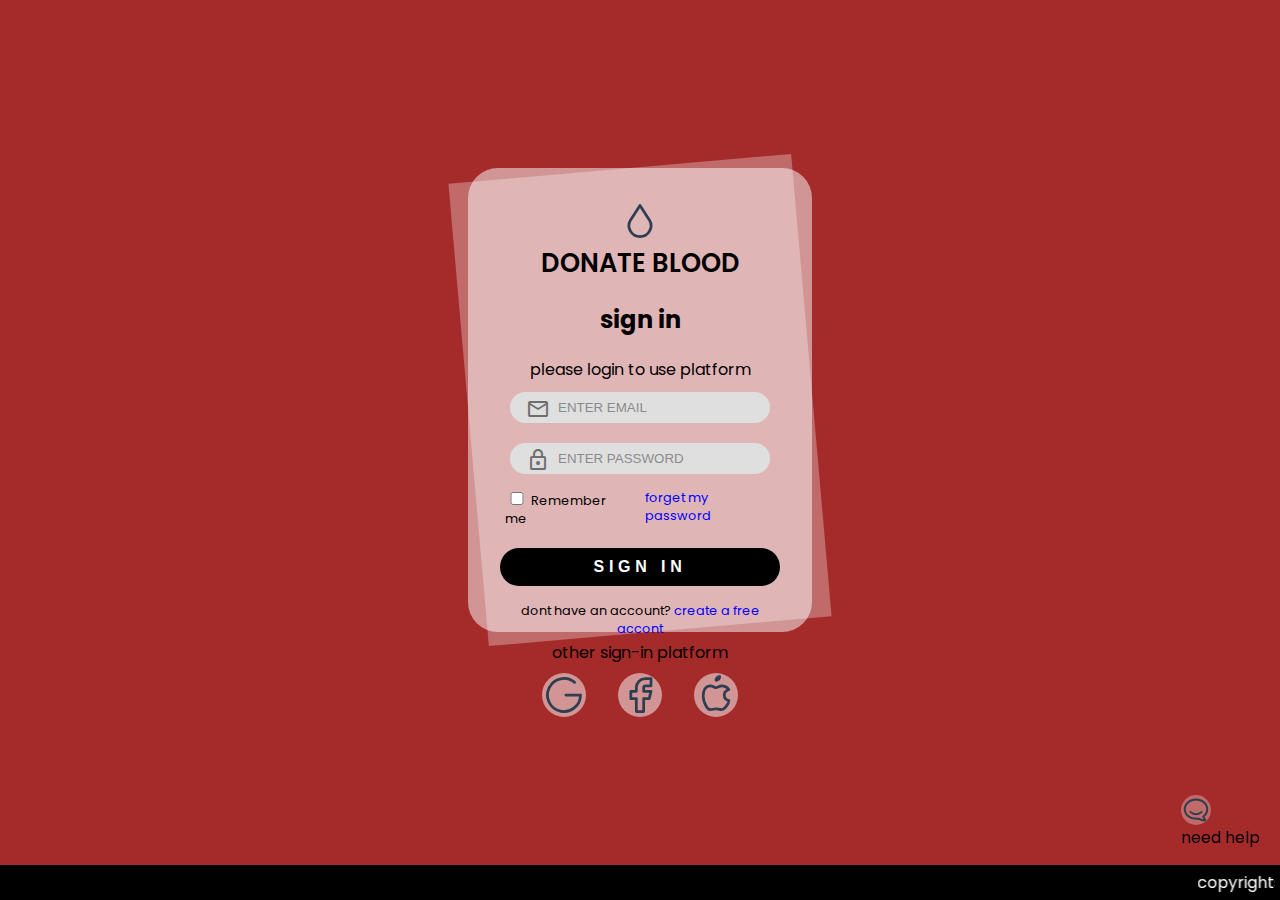
==== index.html @ 53aa203e "Rename login.html to index.html" ====
<html lang="en">
<head>
    <meta charset="UTF-8">
    <meta http-equiv="X-UA-Compatible" content="IE=edge">
    <meta name="viewport" content="width=device-width, initial-scale=1.0">
    <title>login</title>
</head>
<link rel="stylesheet" href="https://fonts.googleapis.com/css2?family=Material+Symbols+Outlined:opsz,wght,FILL,GRAD@48,400,0,0" />
<link rel="stylesheet" href="login.css">
<body>
    <div class="login-page">
        <div class="login-card">
            <div class="logo"><svg xmlns="http://www.w3.org/2000/svg" class="icon icon-tabler icon-tabler-droplet" width="44" height="44" viewBox="0 0 24 24" stroke-width="1.5" stroke="#2c3e50" fill="none" stroke-linecap="round" stroke-linejoin="round">
                <path stroke="none" d="M0 0h24v24H0z" fill="none"/>
                <path d="M6.8 11a6 6 0 1 0 10.396 0l-5.197 -8l-5.2 8z" />
              </svg>
              <div>donate blood</div> 
            </div>
            <div class="header">
                <h2>sign in</h2>
                <div>please login to use platform</div>
            </div>
            <form class="login-form">
                <div class="form-details">
                    <span class="icon material-symbols-outlined">
                        mail
                        </span>
                    <input type="email" placeholder="Enter Email">
                </div>
                <div class="form-details">
                    <span class="icon material-symbols-outlined">
                        lock
                        </span>
                        <input type="password" placeholder="Enter password">
                    
                </div>
                <div class="form-details-other">
                        <div class="remember-me">
                            <input type="checkbox" id="Remember me">
                            <label for="Remember me">Remember me</label>                     
                        </div>
                        <a href="">forget my password</a>
                </div>        
                <button type="submit">sign in</button>
            </form>
            <div class="footer">
                dont have an account?
                <a href="">create a free accont </a>
            </div>
        </div>
        <div class="social-media">
            <div>other sign-in platform</div>
                <div class="social-media-btn">
                    <a href=""><svg xmlns="http://www.w3.org/2000/svg" class="icon icon-tabler icon-tabler-brand-google" width="44" height="44" viewBox="0 0 24 24" stroke-width="1.5" stroke="#2c3e50" fill="none" stroke-linecap="round" stroke-linejoin="round">
                        <path stroke="none" d="M0 0h24v24H0z" fill="none"/>
                        <path d="M17.788 5.108a9 9 0 1 0 3.212 6.892h-8" />
                    </svg></a>
                    <a href=""><svg xmlns="http://www.w3.org/2000/svg" class="icon icon-tabler icon-tabler-brand-facebook" width="44" height="44" viewBox="0 0 24 24" stroke-width="1.5" stroke="#2c3e50" fill="none" stroke-linecap="round" stroke-linejoin="round">
                        <path stroke="none" d="M0 0h24v24H0z" fill="none"/>
                        <path d="M7 10v4h3v7h4v-7h3l1 -4h-4v-2a1 1 0 0 1 1 -1h3v-4h-3a5 5 0 0 0 -5 5v2h-3" />
                    </svg></a>
                    <a href=""><svg xmlns="http://www.w3.org/2000/svg" class="icon icon-tabler icon-tabler-brand-apple" width="44" height="44" viewBox="0 0 24 24" stroke-width="1.5" stroke="#2c3e50" fill="none" stroke-linecap="round" stroke-linejoin="round">
                        <path stroke="none" d="M0 0h24v24H0z" fill="none"/>
                        <path d="M9 7c-3 0 -4 3 -4 5.5c0 3 2 7.5 4 7.5c1.088 -.046 1.679 -.5 3 -.5c1.312 0 1.5 .5 3 .5s4 -3 4 -5c-.028 -.01 -2.472 -.403 -2.5 -3c-.019 -2.17 2.416 -2.954 2.5 -3c-1.023 -1.492 -2.951 -1.963 -3.5 -2c-1.433 -.111 -2.83 1 -3.5 1c-.68 0 -1.9 -1 -3 -1z" />
                        <path d="M12 4a2 2 0 0 0 2 -2a2 2 0 0 0 -2 2" />
                    </svg></a>  
                </div>    
        </div>
        
    </div>
    
    <div class="chat"><svg class="icon" xmlns="http://www.w3.org/2000/svg" class="icon icon-tabler icon-tabler-brand-hipchat" width="44" height="44" viewBox="0 0 24 24" stroke-width="1.5" stroke="#2c3e50" fill="none" stroke-linecap="round" stroke-linejoin="round">
        <path stroke="none" d="M0 0h24v24H0z" fill="none"/>
        <path d="M17.802 17.292s.077 -.055 .2 -.149c1.843 -1.425 2.998 -3.49 2.998 -5.789c0 -4.286 -4.03 -7.764 -8.998 -7.764c-4.97 0 -9.002 3.478 -9.002 7.764c0 4.288 4.03 7.646 9 7.646c.424 0 1.12 -.028 2.088 -.084c1.262 .82 3.104 1.493 4.716 1.493c.499 0 .734 -.41 .414 -.828c-.486 -.596 -1.156 -1.551 -1.416 -2.29z" />
        <path d="M7.5 13.5c2.5 2.5 6.5 2.5 9 0" />
      </svg>
      <div>need help</div>
    </div>
      <div class="copyrights">
        <marquee>copyrights to suriya @2022</marquee>
    </div>
    
    <script src="login.js"></script>    
</body>
</html>
---- login.css ----
@import url('https://fonts.googleapis.com/css2?family=Poppins:wght@300&display=swap');

body{
    margin: 0;
    padding: 0;
    box-sizing: border-box;
    min-height: 100vh;
    display: flex;
    flex-direction: column;
    align-items: center;
    justify-content: center;
    background-color: brown;
    font-family: 'Poppins', sans-serif;
}

.login-card{

    width: 280;
    height: 400;
    background-color: rgba(255, 255, 255, .5);
    padding: 2rem;
    border-radius: 30px;
    position: relative;
    
    
}
.login-card::before{
    position: absolute;
    content: '';
    inset: 0;
    background-color: rgba(255, 255, 255, .3);
    transform: rotate(-5deg);
    z-index: -1;
}
.logo,.footer{
    
    text-align: center;
    
}
.logo{
    
    font-size:calc(2rem*.8) ;
    font-weight: 600;
    text-transform: uppercase;
}
.header{
    text-align: center;
        
}

.login-form{
align-items: center;
justify-content: center;
}
.form-details{
    text-align: center;
    padding:10px;
    position: relative;
}
.form-details .icon{

    position: absolute;
    opacity: .5;
    padding: calc(1rem*.3);
    padding-left: 1rem;
    color: black;
    

}
.form-details-other{
    display: flex;
    gap: 1rem;
    justify-content: space-between;
    padding: 5px;
    padding-bottom: 20px;
    font-size: calc(1rem*.8);
}
.login-card input[type=email],
.login-card input[type=password]{
    width: 100%;
    padding: .5rem .5rem;
    padding-left: 3rem;
    border: none;
    border-radius: 100px;
    outline: none;
    background-color: rgb(224, 223, 223);

}
.login-card input:focus{
    background-color: white;
}
.login-card input::placeholder{
    text-transform: uppercase;
    opacity: .8;

}
.login-card input[type=checkbox]{
    width: 16px;
    accent-color: black;
}

a{
    text-decoration: none;
    color: blue;
}
a:hover{
    text-decoration: underline;
}
.login-form button{
    
    padding: 10px;
    width: 100%;
    border-radius: 100px;
    border: none;
    color: white;
    background-color: black;
    font-size: 1rem;
    font-weight: 600;
    letter-spacing:calc(1rem*.3);
    text-transform: uppercase

}
.login-form button:hover{
    background-color: white;
    color: black;
    cursor: pointer;
}
.footer{

    font-size:calc(1rem*.8) ;
    
}
.social-media{
    text-align: center;
    padding: calc(1rem*.5);
    
}
.social-media>div{
    padding-bottom: calc(1rem*.5);
}
.social-media-btn{
    display: flex;
    align-items: center;
    justify-content: center;
    gap: 2rem;
    
}
.social-media-btn a{
    background-color: rgba(255, 255, 255, .5);
    border-radius: 100%;
}
.social-media-btn a:hover{
    scale: 1.1;
}
.copyrights{
    margin: 0px;
    padding: .3rem;
    bottom: 0px;
    box-sizing: border-box;
    background-color: black;
    color: white;
    width: 100%;
    position: fixed;   
    
}
.chat{
    right: 20px;
  bottom: 50px;
  position: fixed;
  z-index: 9999;
}
.chat .icon{
    color: black;
    width: 30px;
    height: 30px;
    background-color: rgba(255, 255, 255, .3);
    border-radius: 100px;
}
.chat .icon:hover{
    scale: 1.1;
}
@media (max-width:765px){

}
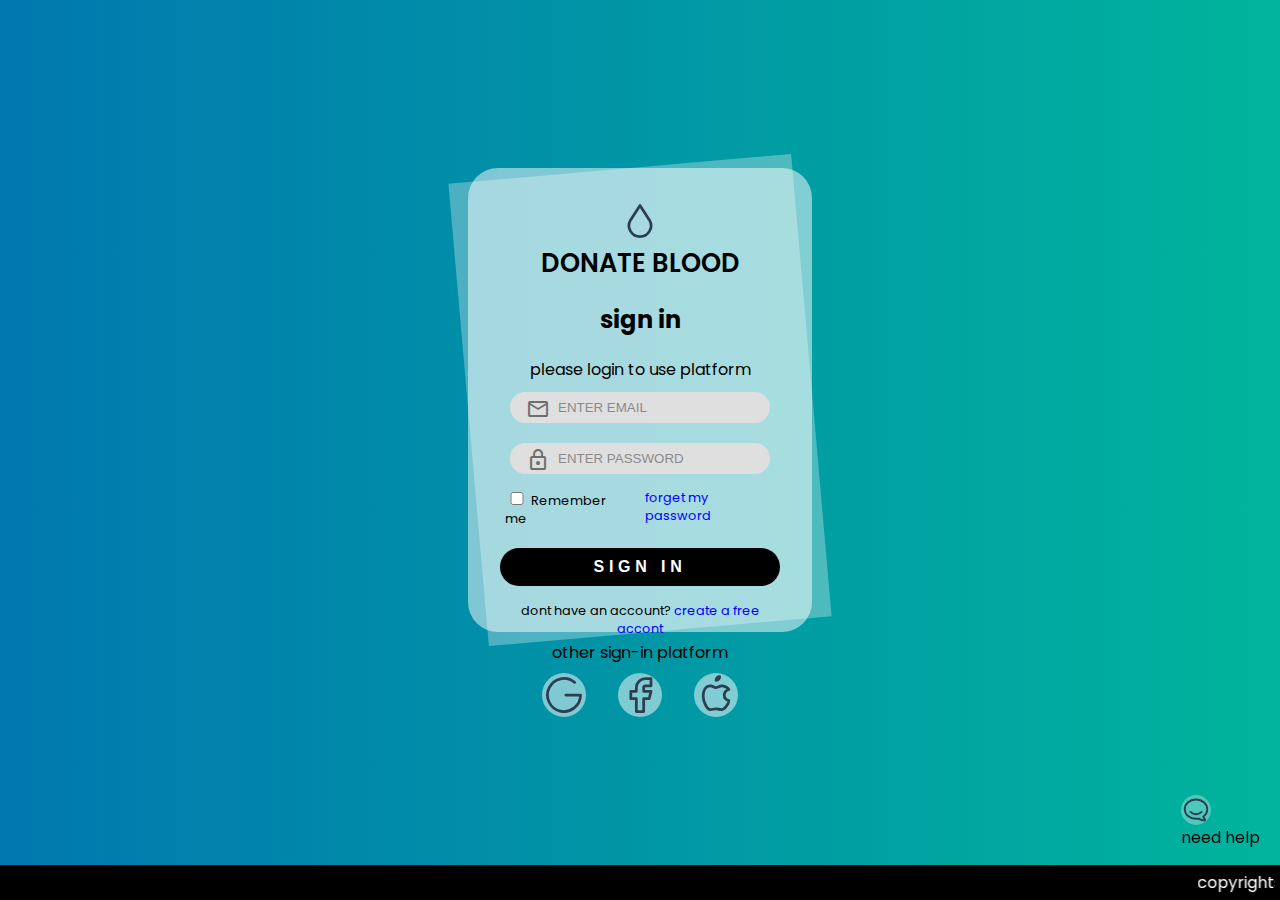
==== commit 12e3022c: "modified" ====
--- a/index.html
+++ b/index.html
@@ -6,7 +6,7 @@
     <title>login</title>
 </head>
 <link rel="stylesheet" href="https://fonts.googleapis.com/css2?family=Material+Symbols+Outlined:opsz,wght,FILL,GRAD@48,400,0,0" />
-<link rel="stylesheet" href="login.css">
+<link rel="stylesheet" href="style.css">
 <body>
     <div class="login-page">
         <div class="login-card">
--- a/style.css
+++ b/style.css
@@ -0,0 +1,184 @@
+@import url('https://fonts.googleapis.com/css2?family=Poppins:wght@300&display=swap');
+
+body{
+    margin: 0;
+    padding: 0;
+    box-sizing: border-box;
+    min-height: 100vh;
+    display: flex;
+    flex-direction: column;
+    align-items: center;
+    justify-content: center;
+    background: linear-gradient(to right,#0178af , #00b49c);
+    font-family: 'Poppins', sans-serif;
+}
+
+.login-card{
+
+    width: 280;
+    height: 400;
+    background-color: rgba(255, 255, 255, .5);
+    padding: 2rem;
+    border-radius: 30px;
+    position: relative;
+    
+    
+}
+.login-card::before{
+    position: absolute;
+    content: '';
+    inset: 0;
+    background-color: rgba(255, 255, 255, .3);
+    transform: rotate(-5deg);
+    z-index: -1;
+}
+.logo,.footer{
+    
+    text-align: center;
+    
+}
+.logo{
+    
+    font-size:calc(2rem*.8) ;
+    font-weight: 600;
+    text-transform: uppercase;
+}
+.header{
+    text-align: center;
+        
+}
+
+.login-form{
+align-items: center;
+justify-content: center;
+}
+.form-details{
+    text-align: center;
+    padding:10px;
+    position: relative;
+}
+.form-details .icon{
+
+    position: absolute;
+    opacity: .5;
+    padding: calc(1rem*.3);
+    padding-left: 1rem;
+    color: black;
+    
+
+}
+.form-details-other{
+    display: flex;
+    gap: 1rem;
+    justify-content: space-between;
+    padding: 5px;
+    padding-bottom: 20px;
+    font-size: calc(1rem*.8);
+}
+.login-card input[type=email],
+.login-card input[type=password]{
+    width: 100%;
+    padding: .5rem .5rem;
+    padding-left: 3rem;
+    border: none;
+    border-radius: 100px;
+    outline: none;
+    background-color: rgb(224, 223, 223);
+
+}
+.login-card input:focus{
+    background-color: white;
+}
+.login-card input::placeholder{
+    text-transform: uppercase;
+    opacity: .8;
+
+}
+.login-card input[type=checkbox]{
+    width: 16px;
+    accent-color: black;
+}
+
+a{
+    text-decoration: none;
+    color: blue;
+}
+a:hover{
+    text-decoration: underline;
+}
+.login-form button{
+    
+    padding: 10px;
+    width: 100%;
+    border-radius: 100px;
+    border: none;
+    color: white;
+    background-color: black;
+    font-size: 1rem;
+    font-weight: 600;
+    letter-spacing:calc(1rem*.3);
+    text-transform: uppercase
+
+}
+.login-form button:hover{
+    background-color: white;
+    color: black;
+    cursor: pointer;
+}
+.footer{
+
+    font-size:calc(1rem*.8) ;
+    
+}
+.social-media{
+    text-align: center;
+    padding: calc(1rem*.5);
+    
+}
+.social-media>div{
+    padding-bottom: calc(1rem*.5);
+}
+.social-media-btn{
+    display: flex;
+    align-items: center;
+    justify-content: center;
+    gap: 2rem;
+    
+}
+.social-media-btn a{
+    background-color: rgba(255, 255, 255, .5);
+    border-radius: 100%;
+}
+.social-media-btn a:hover{
+    scale: 1.1;
+}
+.copyrights{
+    margin: 0px;
+    padding: .3rem;
+    bottom: 0px;
+    box-sizing: border-box;
+    background-color: black;
+    color: white;
+    width: 100%;
+    position: fixed;   
+    
+}
+.chat{
+    right: 20px;
+  bottom: 50px;
+  position: fixed;
+  z-index: 9999;
+}
+.chat .icon{
+    color: black;
+    width: 30px;
+    height: 30px;
+    background-color: rgba(255, 255, 255, .3);
+    border-radius: 100px;
+}
+.chat .icon:hover{
+    scale: 1.1;
+}
+@media (max-width:765px){
+
+}
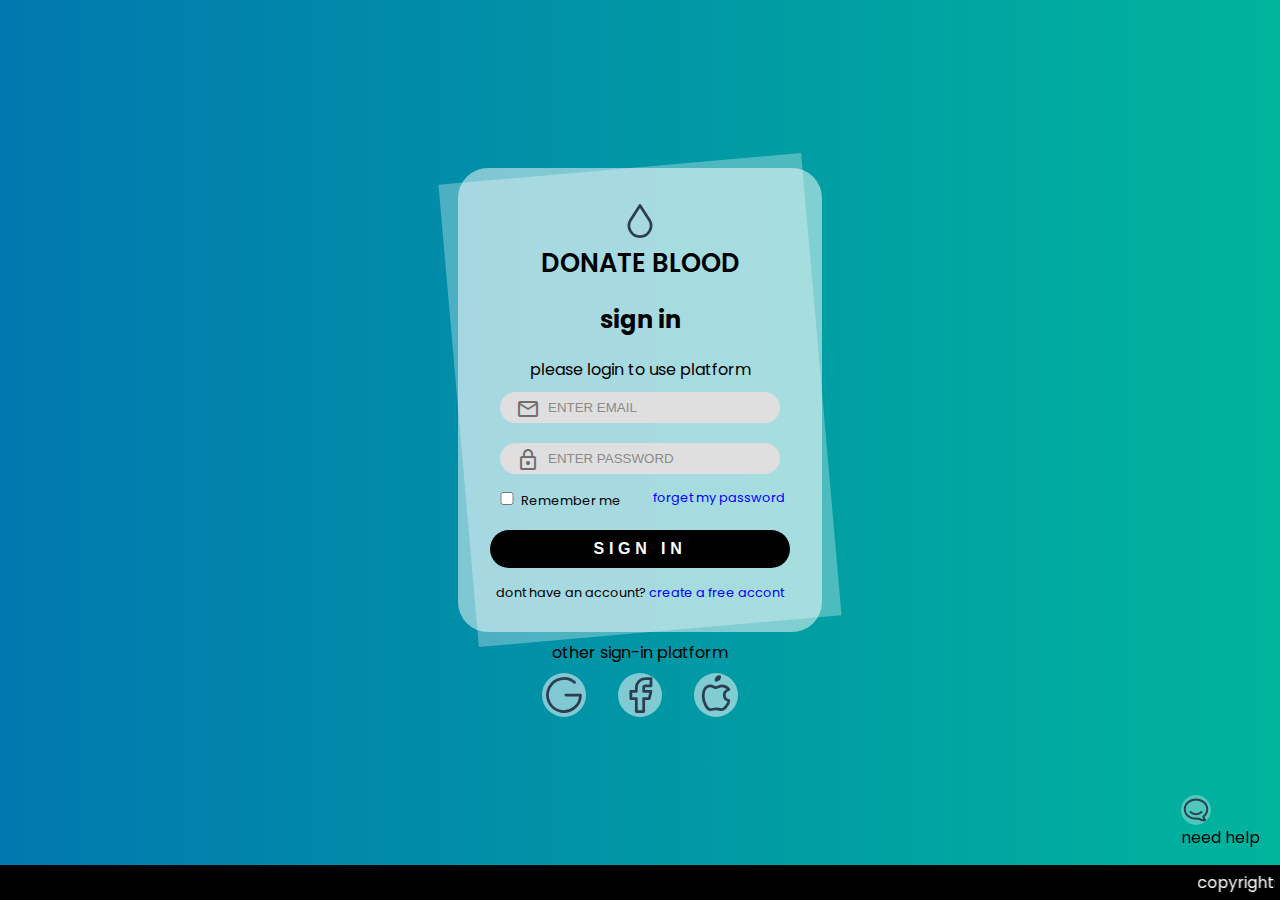
==== commit 46da71db: "modified" ====
--- a/index.html
+++ b/index.html
@@ -3,6 +3,8 @@
     <meta charset="UTF-8">
     <meta http-equiv="X-UA-Compatible" content="IE=edge">
     <meta name="viewport" content="width=device-width, initial-scale=1.0">
+    <script type="text/javascript" src="http://ajax.googleapis.com/ajax/libs/jquery/3.5.1/jquery.min.js">  
+    </script>
     <title>login</title>
 </head>
 <link rel="stylesheet" href="https://fonts.googleapis.com/css2?family=Material+Symbols+Outlined:opsz,wght,FILL,GRAD@48,400,0,0" />
--- a/style.css
+++ b/style.css
@@ -15,7 +15,7 @@
 
 .login-card{
 
-    width: 280;
+    width: 300;
     height: 400;
     background-color: rgba(255, 255, 255, .5);
     padding: 2rem;
